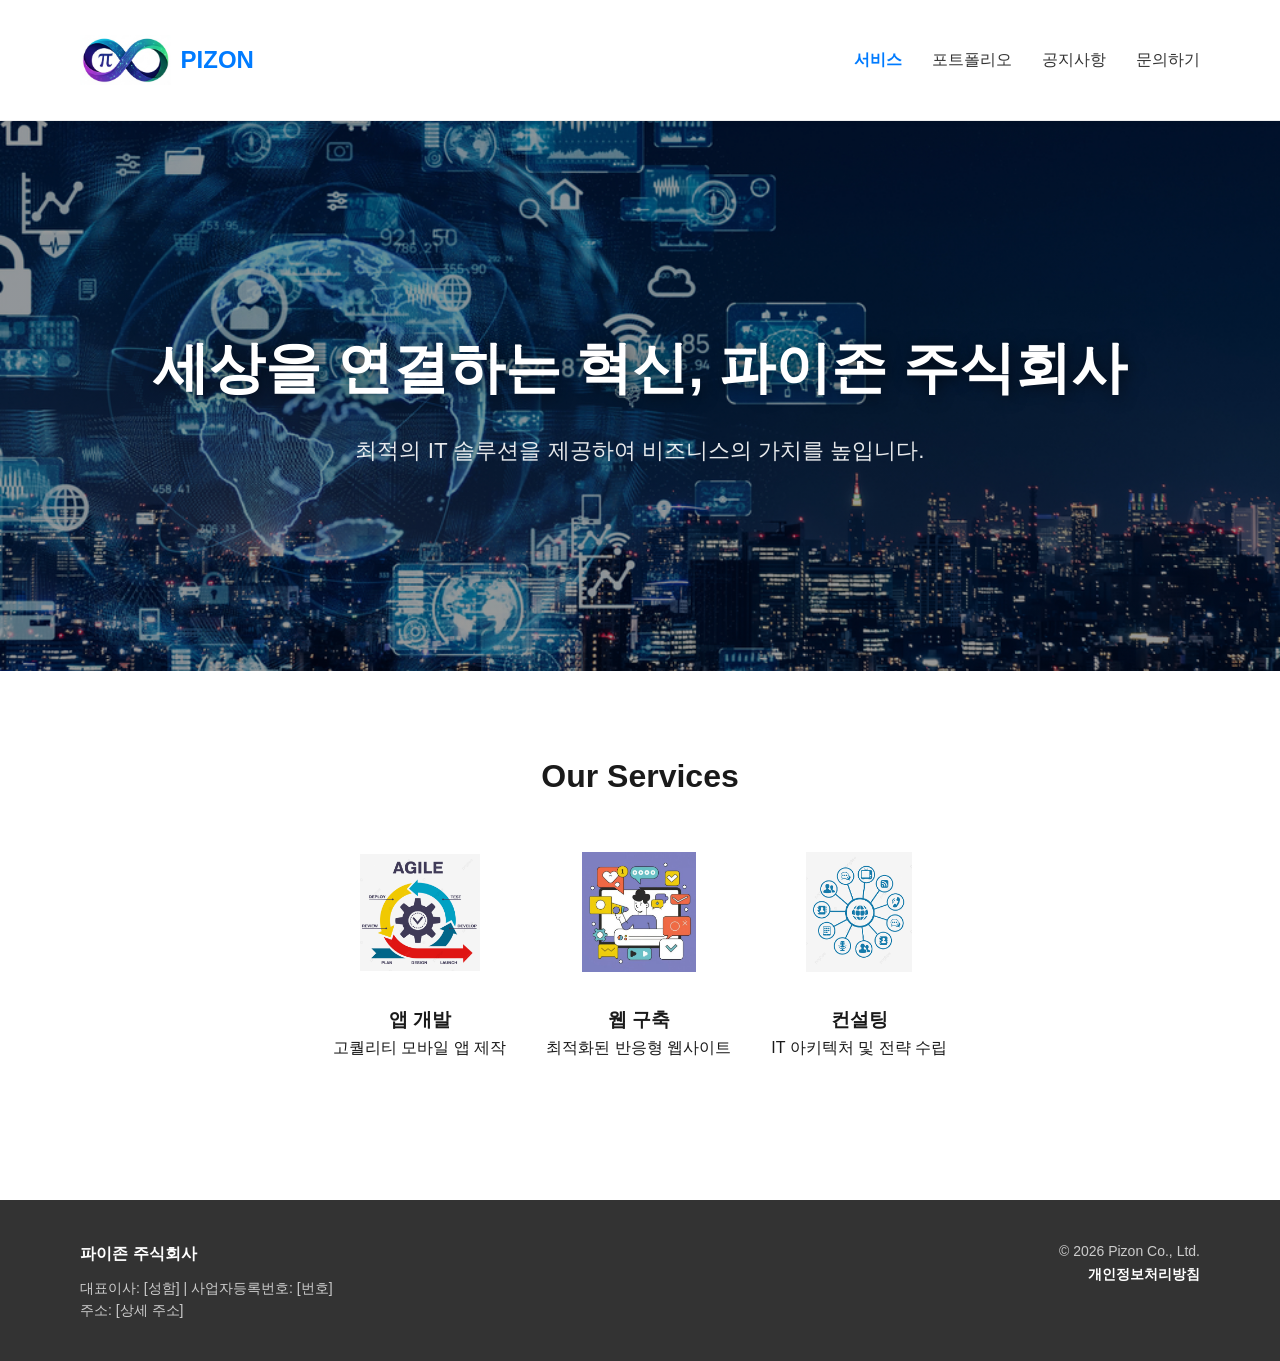
==== index.html @ 81fb1242 "메인페이지 로고 최종 수정" ====
<!DOCTYPE html>
<html lang="ko">
<head>
    <meta charset="UTF-8">
    <meta name="viewport" content="width=device-width, initial-scale=1.0">
    <title>파이존 주식회사</title>
    <link rel="stylesheet" href="style.css">
    <style>
        /* 헤더 복구: 상단 고정 및 레이아웃 */
        header {
            width: 100%;
            background: #fff;
            border-bottom: 1px solid #eee;
            position: sticky;
            top: 0;
            z-index: 1000;
        }
        .nav-container {
            max-width: 1200px;
            margin: 0 auto;
            display: flex;
            justify-content: space-between; /* 왼쪽 로고, 오른쪽 메뉴 배치 */
            align-items: center;
            padding: 20px 40px;
        }
        .logo { font-weight: bold; font-size: 1.5rem; color: #007bff; text-decoration: none; }
        .nav-menu { display: flex; gap: 30px; list-style: none; margin: 0; padding: 0; }
        .nav-menu a { text-decoration: none; color: #333; font-weight: 500; }
        .nav-menu a:hover { color: #007bff; }

        /* 히어로 섹션 및 헤드카피 크기 확대 */
        .hero-section {
            position: relative;
            height: 550px; /* 높이 약간 확대 */
            background-image: linear-gradient(rgba(0, 0, 0, 0.4), rgba(0, 0, 0, 0.4)), url('images/background.png');
            background-size: cover;
            background-position: center;
            display: flex;
            flex-direction: column;
            justify-content: center;
            align-items: center;
            color: white;
            text-align: center;
        }
        .hero-section h1 { 
            font-size: 3.5rem; /* 기존보다 훨씬 크게 확대 */
            margin-bottom: 20px; 
            font-weight: 800;
            text-shadow: 2px 2px 15px rgba(0,0,0,0.6); 
        }
        .hero-section p { font-size: 1.4rem; opacity: 0.9; }

        /* 서비스 아이콘 (이전 요청대로 큰 사이즈 유지) */
        .services-section { padding: 80px 40px; max-width: 1200px; margin: 0 auto; text-align: center; }
        .services-grid { display: flex; justify-content: center; gap: 40px; margin-top: 50px; }
        .service-icon { width: 120px; height: 120px; object-fit: contain; margin-bottom: 25px; }
        
        /* 푸터 복구 */
        footer { background: #333; color: #ccc; padding: 40px 0; margin-top: 60px; }
        .footer-container { max-width: 1200px; margin: 0 auto; display: flex; justify-content: space-between; padding: 0 40px; }
        .footer-left h3 { color: #fff; margin-bottom: 10px; }
        .footer-right { text-align: right; }
        .privacy-link { color: #fff; text-decoration: none; font-weight: bold; }
    </style>
</head>
<body>
    <header>
    <div class="nav-container" style="max-width: 1200px; margin: 0 auto; display: flex; justify-content: space-between; align-items: center; padding: 15px 40px;">
        <a href="index.html" class="logo-link" style="display: flex; align-items: center; text-decoration: none;">
            <img src="images/logo.png" alt="파이존 로고" style="height: 50px; width: auto;"> <span style="font-weight: bold; font-size: 1.5rem; color: #007bff; margin-left: 10px;">PIZON</span>
        </a>
        
        <ul class="nav-menu" style="display: flex; gap: 30px; list-style: none; margin: 0; padding: 0;">
            <li><a href="index.html" style="text-decoration: none; color: #007bff; font-weight: bold;">서비스</a></li>
            <li><a href="portfolio.html" style="text-decoration: none; color: #333;">포트폴리오</a></li>
            <li><a href="notice.html" style="text-decoration: none; color: #333;">공지사항</a></li>
            <li><a href="contact.html" style="text-decoration: none; color: #333;">문의하기</a></li>
        </ul>
    </div>
</header>


    <section class="hero-section">
        <h1>세상을 연결하는 혁신, 파이존 주식회사</h1>
        <p>최적의 IT 솔루션을 제공하여 비즈니스의 가치를 높입니다.</p>
    </section>

    <section class="services-section">
        <h2>Our Services</h2>
        <div class="services-grid">
            <div class="service-card">
                <img src="images/icon_app.png" alt="앱 개발" class="service-icon">
                <h3>앱 개발</h3>
                <p>고퀄리티 모바일 앱 제작</p>
            </div>
            <div class="service-card">
                <img src="images/icon_web.png" alt="웹 구축" class="service-icon">
                <h3>웹 구축</h3>
                <p>최적화된 반응형 웹사이트</p>
            </div>
            <div class="service-card">
                <img src="images/icon_con.png" alt="컨설팅" class="service-icon">
                <h3>컨설팅</h3>
                <p>IT 아키텍처 및 전략 수립</p>
            </div>
        </div>
    </section>

    <footer>
        <div class="footer-container">
            <div class="footer-left">
                <h3>파이존 주식회사</h3>
                <p>대표이사: [성함] | 사업자등록번호: [번호]</p>
                <p>주소: [상세 주소]</p>
            </div>
            <div class="footer-right">
                <p>© 2026 Pizon Co., Ltd.</p>
                <a href="privacy.html" class="privacy-link">개인정보처리방침</a>
            </div>
        </div>
    </footer>
</body>
</html>
---- style.css ----
:root {
    --primary: #007bff;
    --dark: #1a1a1a;
    --light: #f8f9fa;
    --gray: #666;
}

* { margin: 0; padding: 0; box-sizing: border-box; }
body { font-family: 'Noto Sans KR', sans-serif; line-height: 1.6; color: var(--dark); }
.container { max-width: 1100px; margin: 0 auto; padding: 0 20px; }

/* Header & Nav */
header { background: #fff; padding: 20px 0; box-shadow: 0 2px 5px rgba(0,0,0,0.05); position: sticky; top: 0; z-index: 100; }
.header-flex { display: flex; justify-content: space-between; align-items: center; }
.logo { font-size: 24px; font-weight: 700; color: var(--primary); text-decoration: none; }
nav ul { display: flex; list-style: none; gap: 20px; }
nav a { text-decoration: none; color: var(--dark); font-weight: 500; }
nav a:hover { color: var(--primary); }

/* Common Sections */
section { padding: 80px 0; }
h2 { font-size: 32px; text-align: center; margin-bottom: 40px; }
.btn { display: inline-block; padding: 12px 30px; border-radius: 5px; text-decoration: none; cursor: pointer; }
.btn-primary { background: var(--primary); color: #fff; }

/* Footer */
footer { background: #333; color: #fff; padding: 40px 0; font-size: 14px; }
.footer-grid { display: grid; grid-template-columns: 1fr 1fr; gap: 20px; }
.footer-right { text-align: right; }
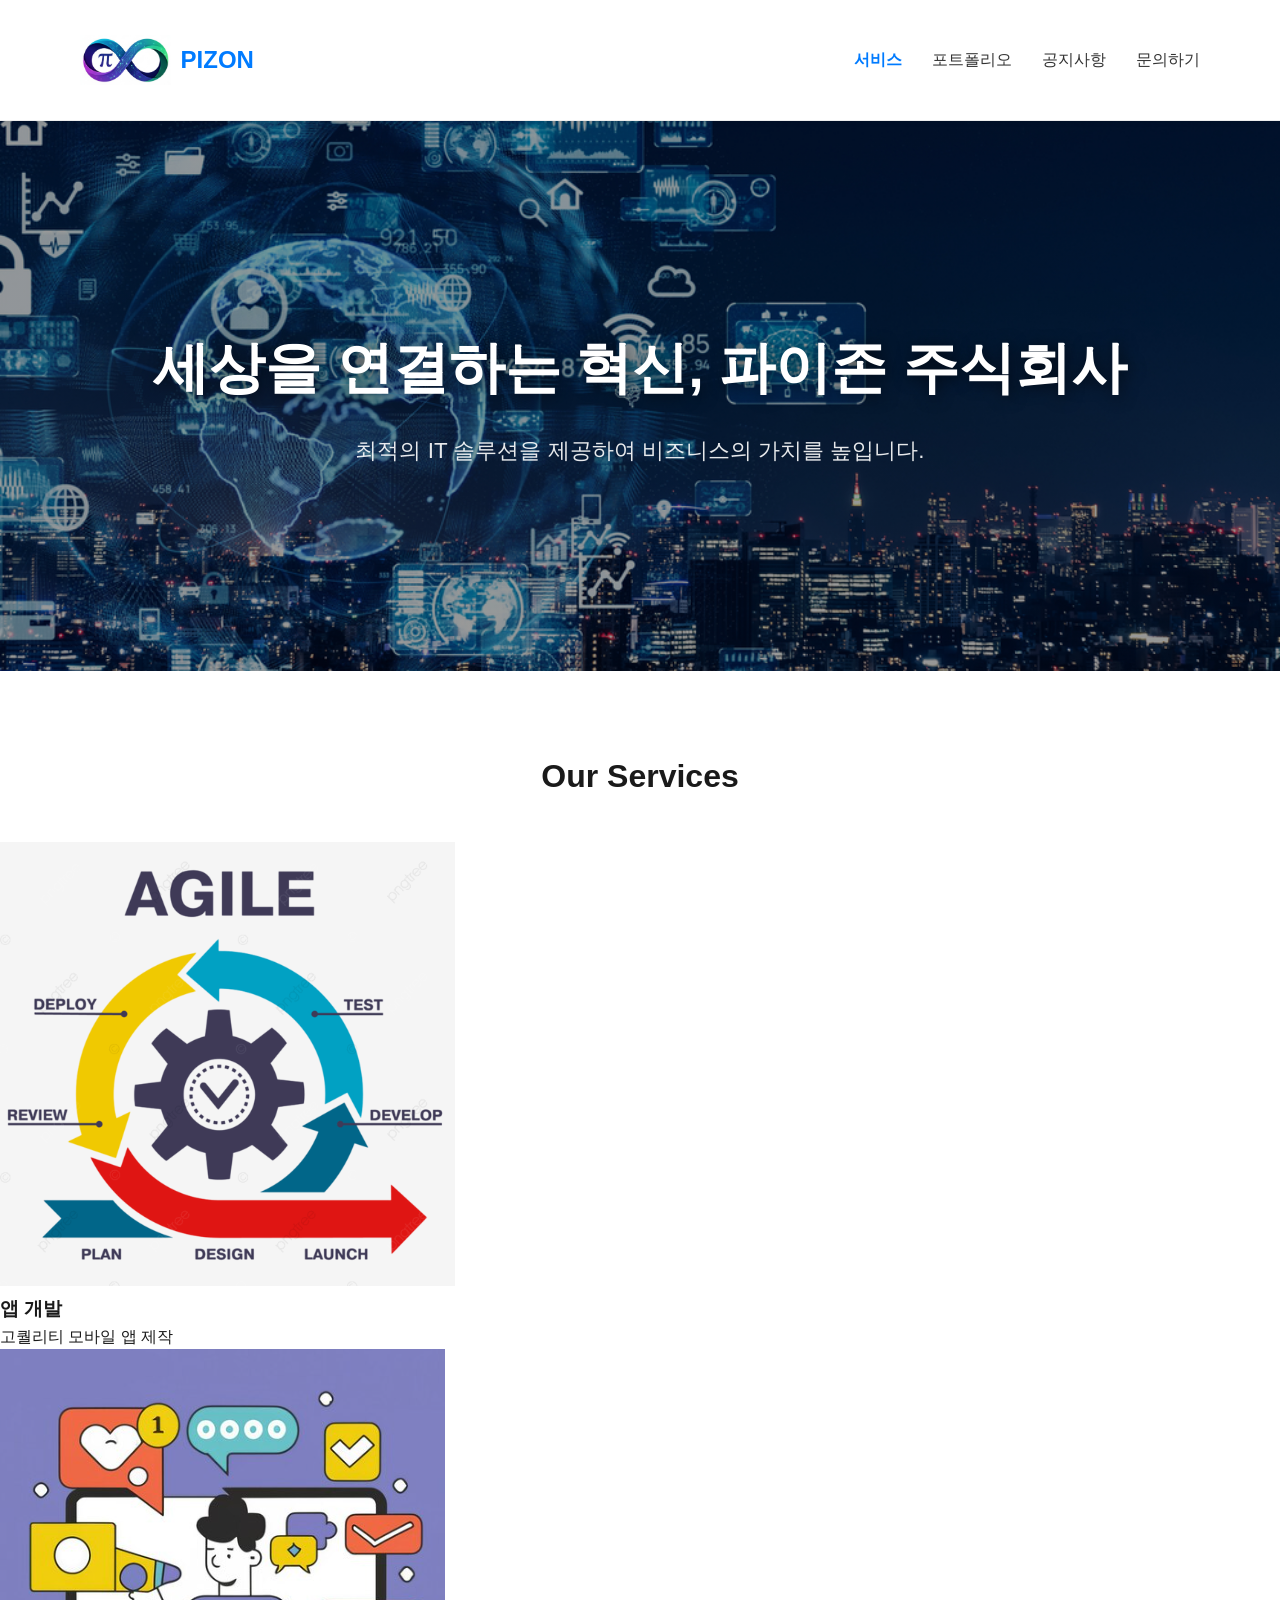
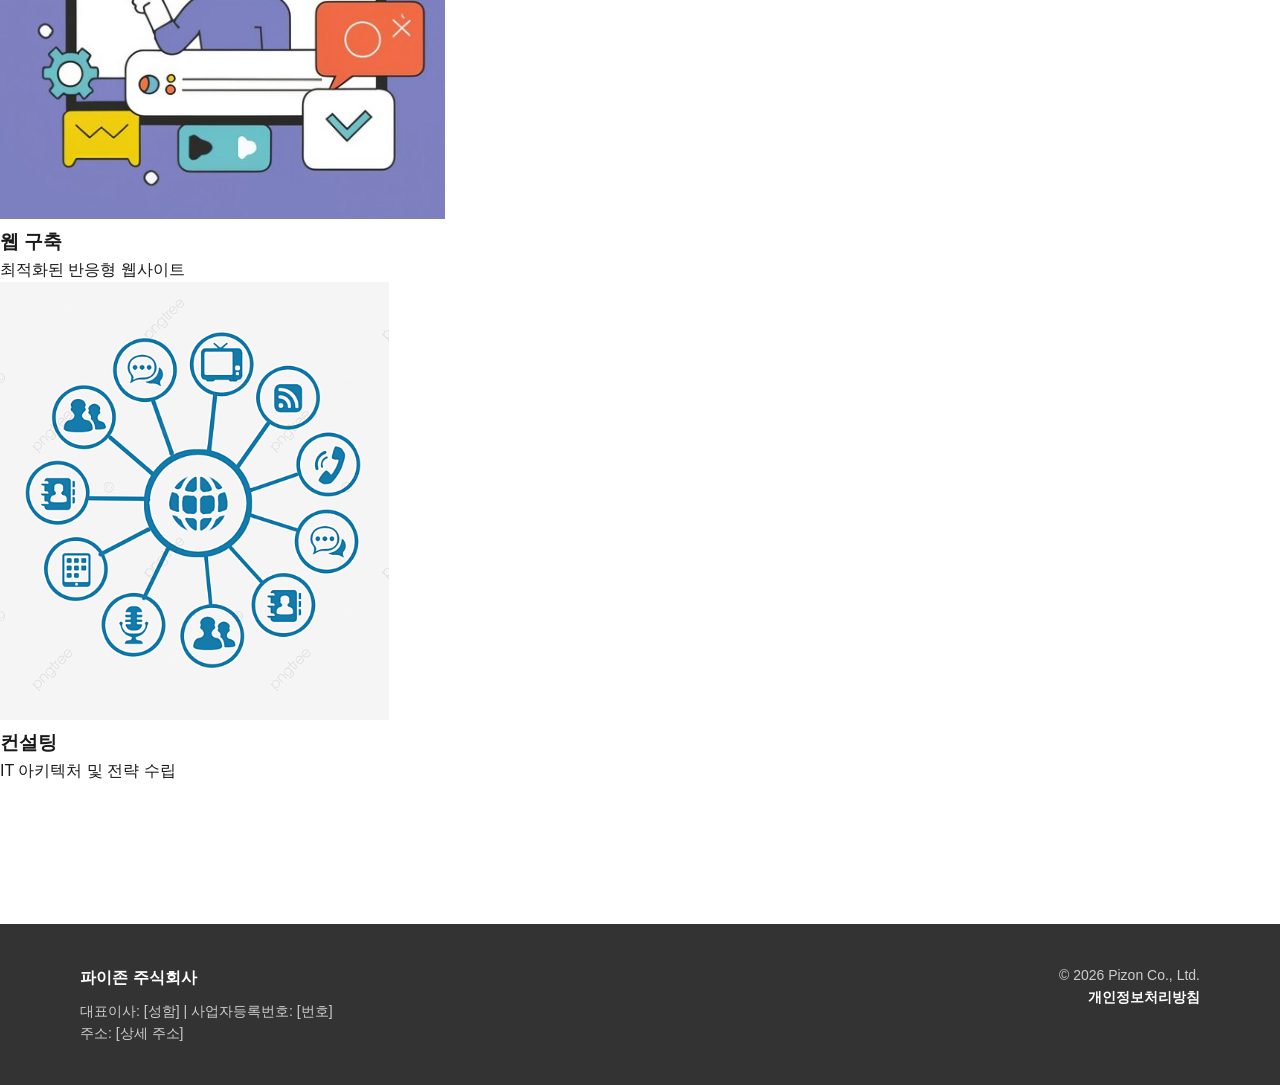
==== commit 47b76780: "메인 아이콘 복구 완료" ====
--- a/index.html
+++ b/index.html
@@ -50,10 +50,25 @@
         }
         .hero-section p { font-size: 1.4rem; opacity: 0.9; }
 
-        /* 서비스 아이콘 (이전 요청대로 큰 사이즈 유지) */
-        .services-section { padding: 80px 40px; max-width: 1200px; margin: 0 auto; text-align: center; }
-        .services-grid { display: flex; justify-content: center; gap: 40px; margin-top: 50px; }
-        .service-icon { width: 120px; height: 120px; object-fit: contain; margin-bottom: 25px; }
+                /* 서비스 아이콘 이미지 크기 30% 확대 */
+        .service-icon img {
+            width: 90px !important; /* 기존보다 약 30% 확대 (원하는 크기로 조정 가능) */
+            height: auto;
+            margin-bottom: 25px; /* 이미지와 아래 글자 사이의 여백 확보 */
+            transition: transform 0.3s ease; /* 마우스를 올렸을 때 효과 추가 */
+        }
+
+        /* 아이콘에 마우스를 올렸을 때 살짝 커지는 효과 (시각적 재미 추가) */
+        .service-item:hover .service-icon img {
+            transform: scale(1.1);
+        }
+
+        /* 아이콘을 감싸는 전체 항목의 너비와 여백 조정 */
+        .service-item {
+            text-align: center;
+            width: 250px; /* 전체적인 너비를 넓혀 아이콘과 글자의 균형을 맞춤 */
+            margin: 0 15px;
+        }
         
         /* 푸터 복구 */
         footer { background: #333; color: #ccc; padding: 40px 0; margin-top: 60px; }
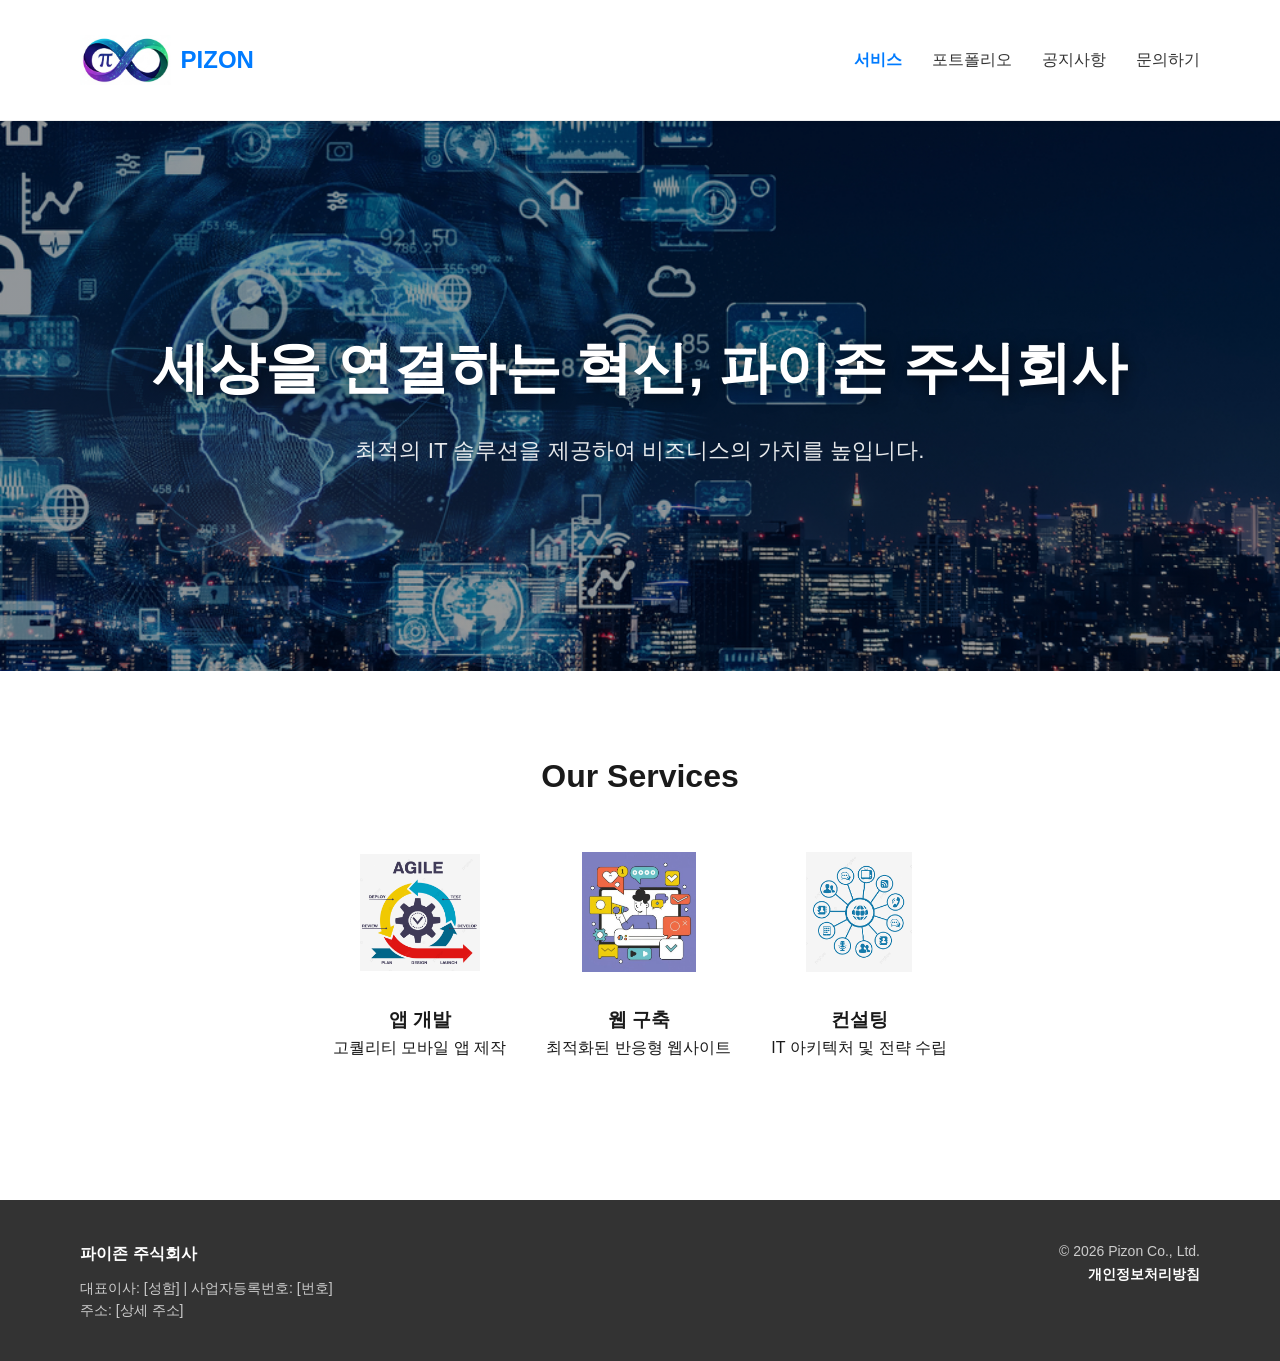
==== commit 6ac3b850: "메인 아이콘 최종 수정 완료" ====
--- a/index.html
+++ b/index.html
@@ -50,25 +50,10 @@
         }
         .hero-section p { font-size: 1.4rem; opacity: 0.9; }
 
-                /* 서비스 아이콘 이미지 크기 30% 확대 */
-        .service-icon img {
-            width: 90px !important; /* 기존보다 약 30% 확대 (원하는 크기로 조정 가능) */
-            height: auto;
-            margin-bottom: 25px; /* 이미지와 아래 글자 사이의 여백 확보 */
-            transition: transform 0.3s ease; /* 마우스를 올렸을 때 효과 추가 */
-        }
-
-        /* 아이콘에 마우스를 올렸을 때 살짝 커지는 효과 (시각적 재미 추가) */
-        .service-item:hover .service-icon img {
-            transform: scale(1.1);
-        }
-
-        /* 아이콘을 감싸는 전체 항목의 너비와 여백 조정 */
-        .service-item {
-            text-align: center;
-            width: 250px; /* 전체적인 너비를 넓혀 아이콘과 글자의 균형을 맞춤 */
-            margin: 0 15px;
-        }
+                /* 서비스 아이콘 (이전 요청대로 큰 사이즈 유지) */
+        .services-section { padding: 80px 40px; max-width: 1200px; margin: 0 auto; text-align: center; }
+        .services-grid { display: flex; justify-content: center; gap: 40px; margin-top: 50px; }
+        .service-icon { width: 120px; height: 120px; object-fit: contain; margin-bottom: 25px; }
         
         /* 푸터 복구 */
         footer { background: #333; color: #ccc; padding: 40px 0; margin-top: 60px; }
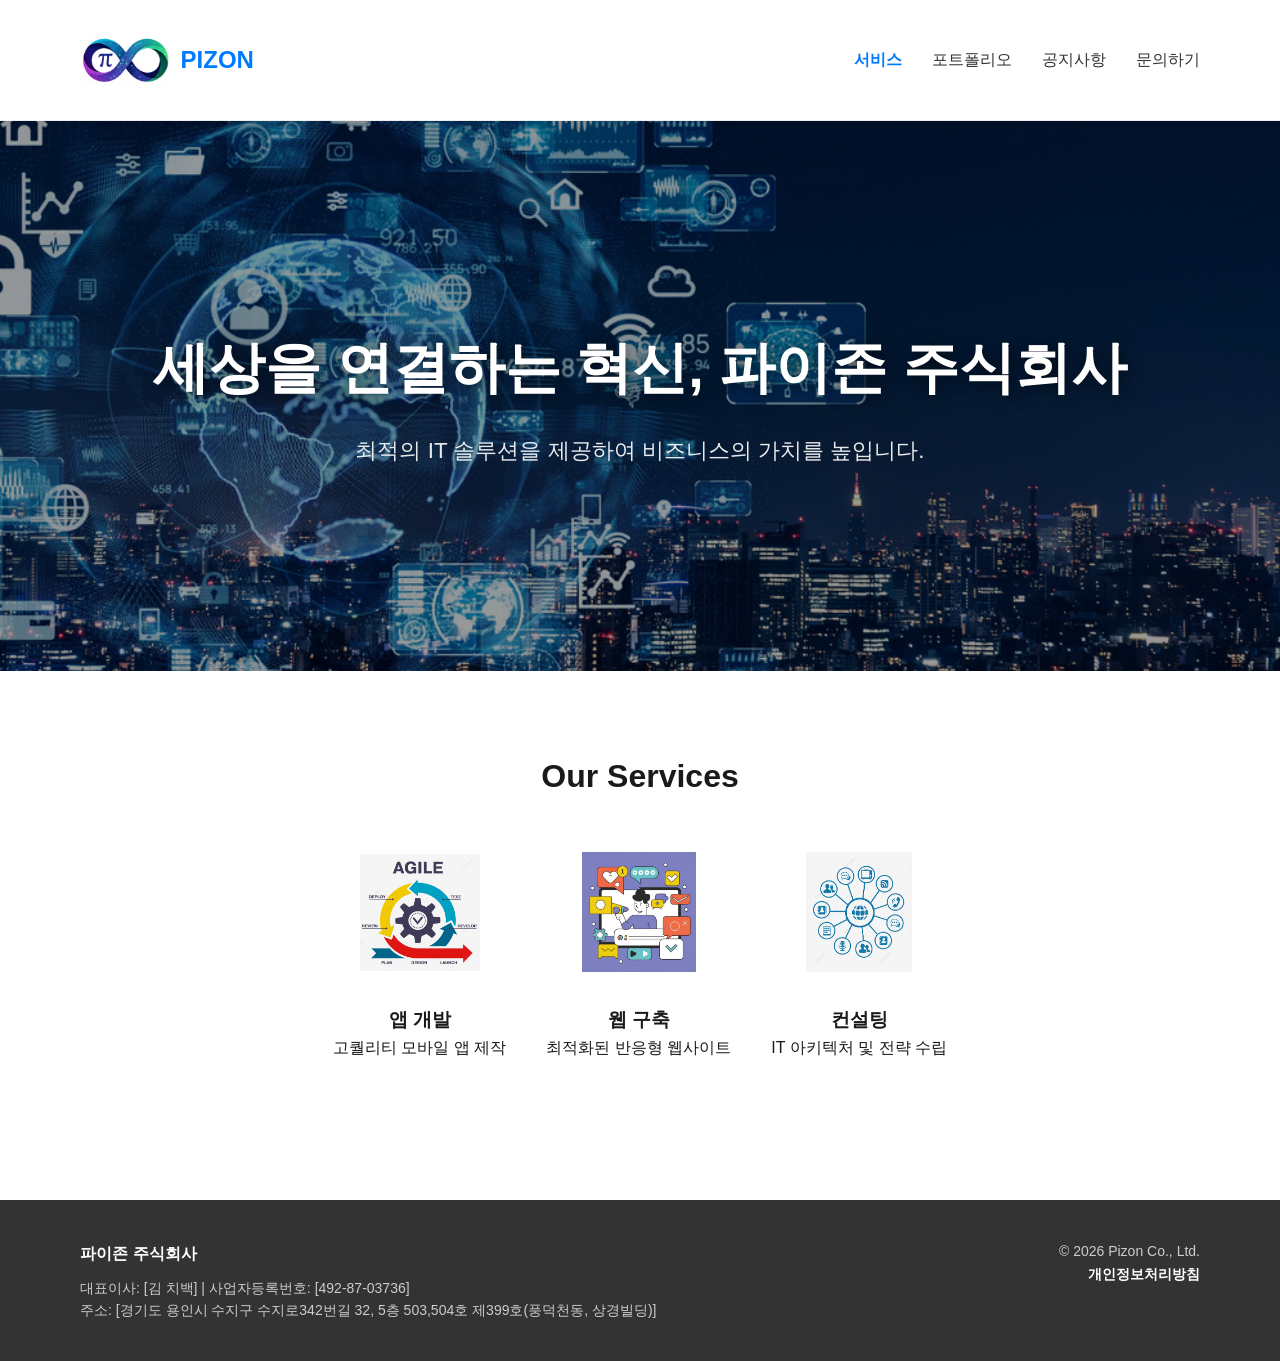
==== commit 0efcb2f1: "fix index" ====
--- a/index.html
+++ b/index.html
@@ -110,8 +110,8 @@
         <div class="footer-container">
             <div class="footer-left">
                 <h3>파이존 주식회사</h3>
-                <p>대표이사: [성함] | 사업자등록번호: [번호]</p>
-                <p>주소: [상세 주소]</p>
+                <p>대표이사: [김 치백] | 사업자등록번호: [492-87-03736]</p>
+                <p>주소: [경기도 용인시 수지구 수지로342번길 32, 5층 503,504호 제399호(풍덕천동, 상경빌딩)]</p>
             </div>
             <div class="footer-right">
                 <p>© 2026 Pizon Co., Ltd.</p>
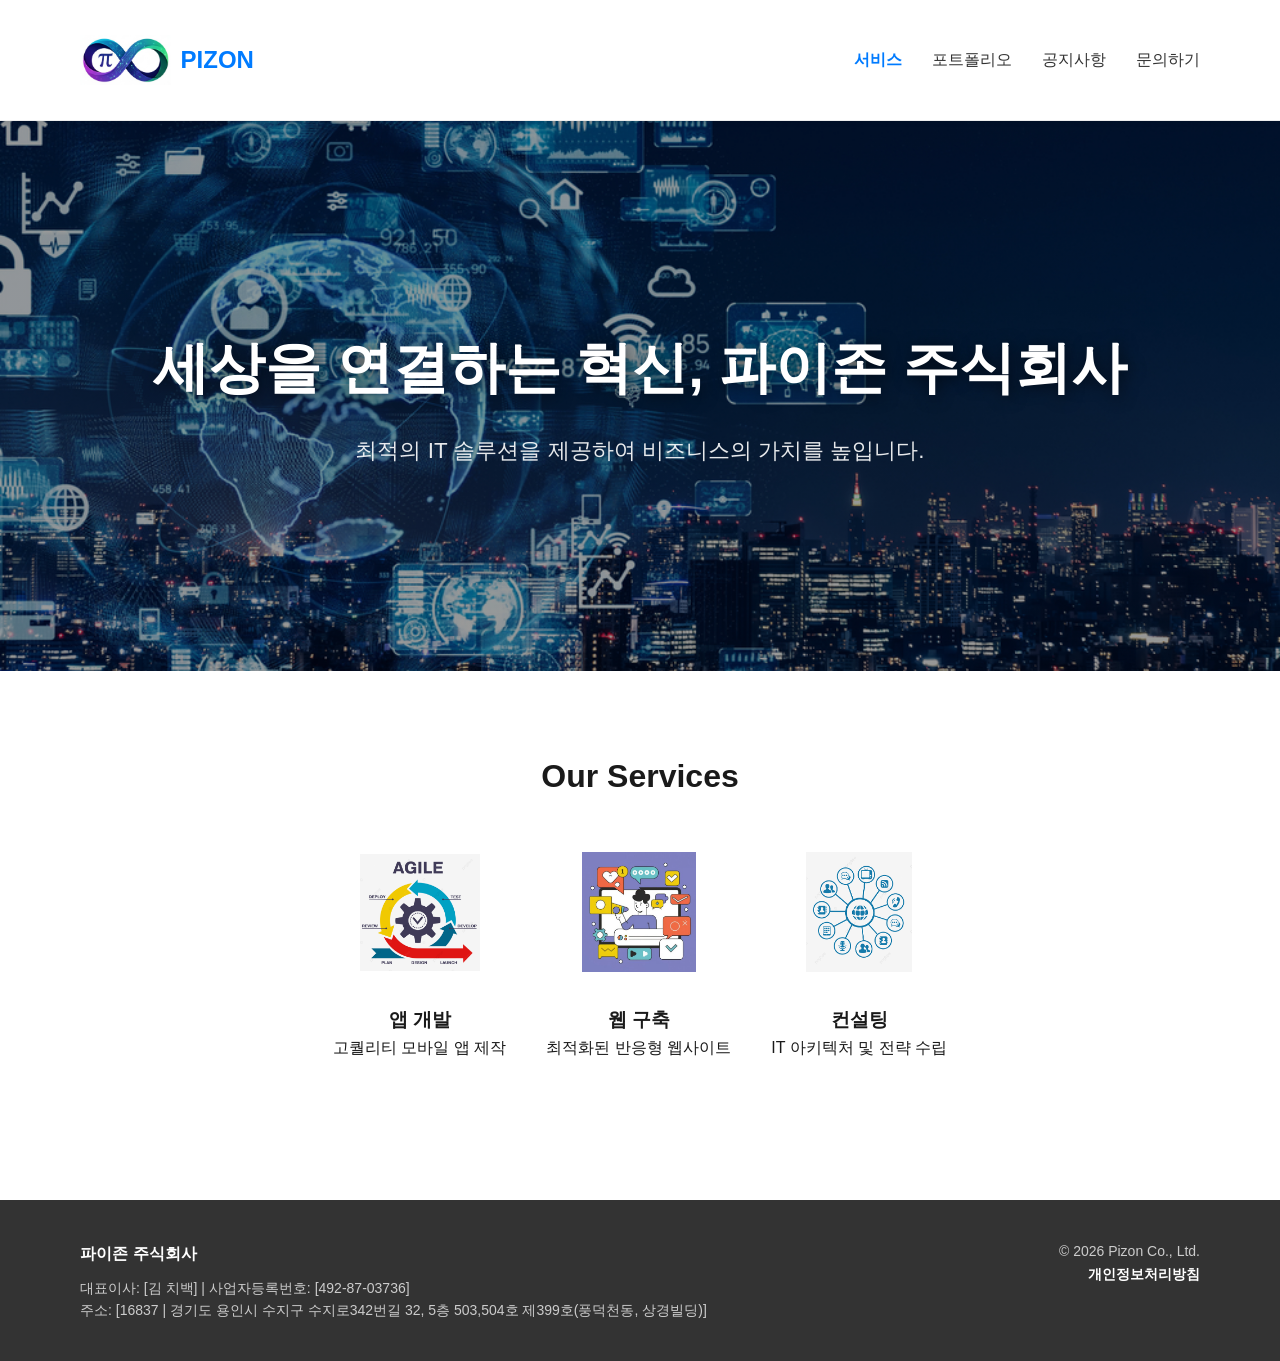
==== commit 6df6a878: "fix privacy" ====
--- a/index.html
+++ b/index.html
@@ -111,7 +111,7 @@
             <div class="footer-left">
                 <h3>파이존 주식회사</h3>
                 <p>대표이사: [김 치백] | 사업자등록번호: [492-87-03736]</p>
-                <p>주소: [경기도 용인시 수지구 수지로342번길 32, 5층 503,504호 제399호(풍덕천동, 상경빌딩)]</p>
+                <p>주소: [16837 | 경기도 용인시 수지구 수지로342번길 32, 5층 503,504호 제399호(풍덕천동, 상경빌딩)]</p>
             </div>
             <div class="footer-right">
                 <p>© 2026 Pizon Co., Ltd.</p>
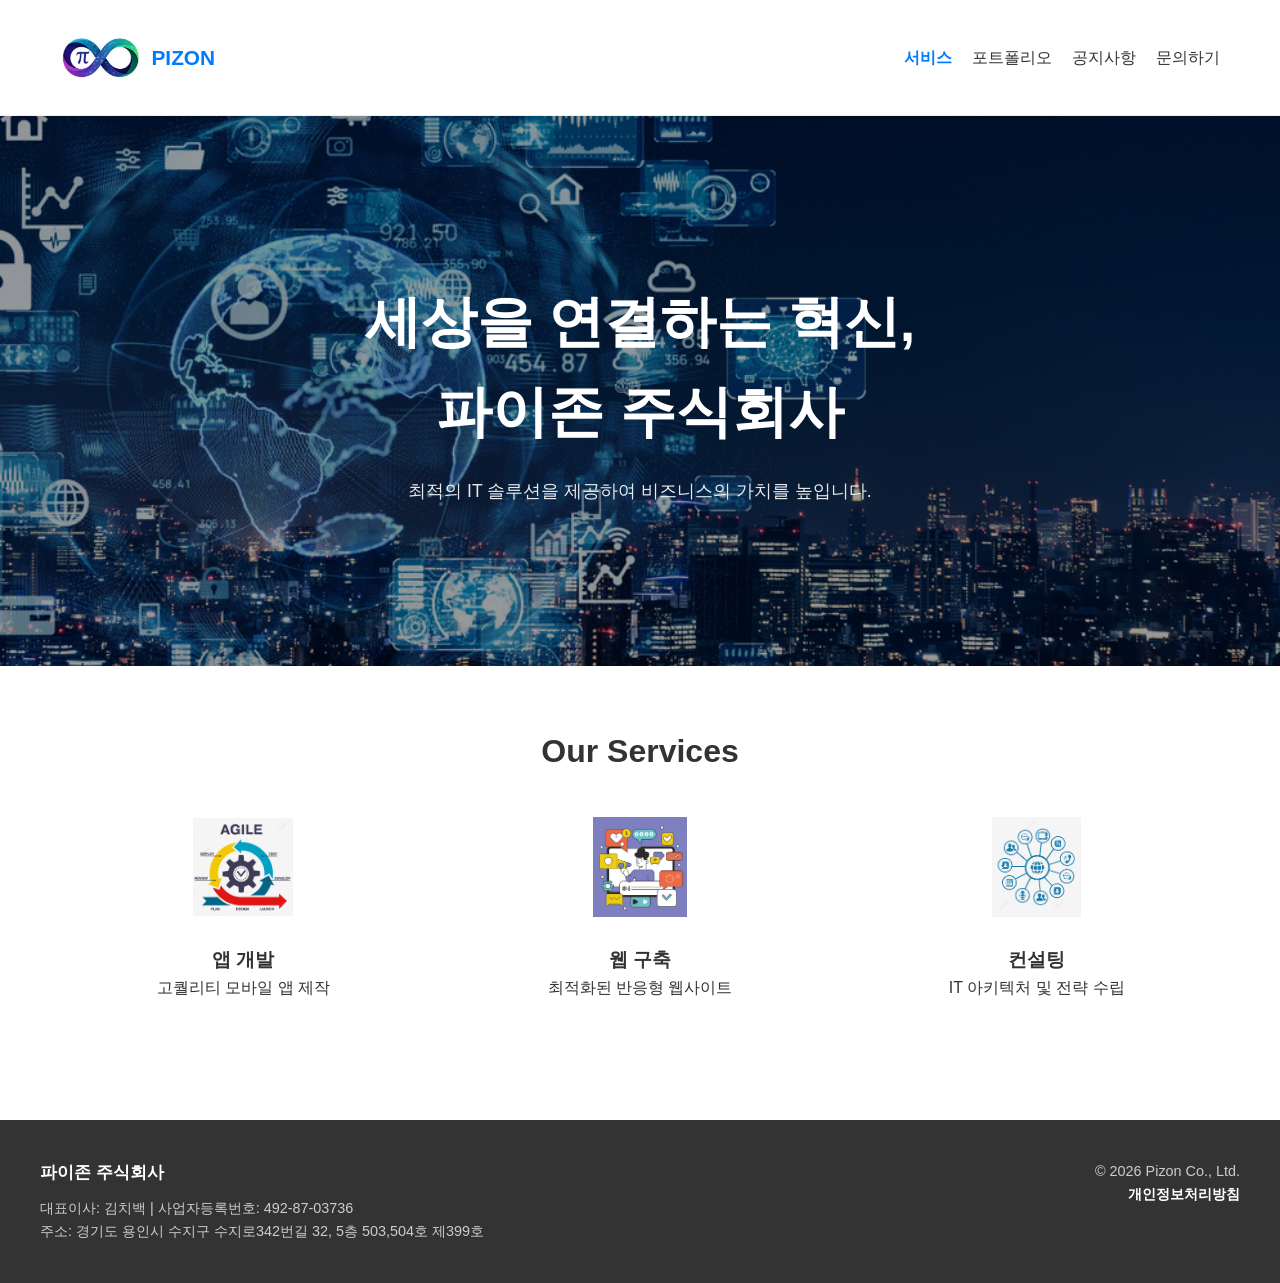
==== commit 03fcbdab: "fix index final" ====
--- a/index.html
+++ b/index.html
@@ -2,14 +2,25 @@
 <html lang="ko">
 <head>
     <meta charset="UTF-8">
-    <meta name="viewport" content="width=device-width, initial-scale=1.0">
+    <meta name="viewport" content="width=device-width, initial-scale=1.0, maximum-scale=1.0, user-scalable=no">
+    <meta name="color-scheme" content="light only">
     <title>파이존 주식회사</title>
     <link rel="stylesheet" href="style.css">
     <style>
-        /* 헤더 복구: 상단 고정 및 레이아웃 */
+        /* [중요] 배경색 및 기본 폰트 설정 */
+        html, body {
+            margin: 0;
+            padding: 0;
+            background-color: #ffffff !important; /* 배경색 흰색 고정 */
+            color: #333;
+            font-family: 'Noto Sans KR', sans-serif;
+            -webkit-text-size-adjust: none; /* 텍스트 크기 자동조절 방지 */
+        }
+
+        /* 헤더 스타일 */
         header {
             width: 100%;
-            background: #fff;
+            background: #ffffff !important;
             border-bottom: 1px solid #eee;
             position: sticky;
             top: 0;
@@ -19,19 +30,18 @@
             max-width: 1200px;
             margin: 0 auto;
             display: flex;
-            justify-content: space-between; /* 왼쪽 로고, 오른쪽 메뉴 배치 */
+            justify-content: space-between;
             align-items: center;
-            padding: 20px 40px;
+            padding: 15px 20px; /* 패딩 조정 */
         }
-        .logo { font-weight: bold; font-size: 1.5rem; color: #007bff; text-decoration: none; }
-        .nav-menu { display: flex; gap: 30px; list-style: none; margin: 0; padding: 0; }
+        .logo-link { display: flex; align-items: center; text-decoration: none; }
+        .nav-menu { display: flex; gap: 20px; list-style: none; margin: 0; padding: 0; }
         .nav-menu a { text-decoration: none; color: #333; font-weight: 500; }
-        .nav-menu a:hover { color: #007bff; }
 
-        /* 히어로 섹션 및 헤드카피 크기 확대 */
+        /* 히어로 섹션 */
         .hero-section {
             position: relative;
-            height: 550px; /* 높이 약간 확대 */
+            height: 450px; /* 모바일 고려 높이 조절 */
             background-image: linear-gradient(rgba(0, 0, 0, 0.4), rgba(0, 0, 0, 0.4)), url('images/background.png');
             background-size: cover;
             background-position: center;
@@ -41,47 +51,69 @@
             align-items: center;
             color: white;
             text-align: center;
+            padding: 0 20px;
         }
         .hero-section h1 { 
-            font-size: 3.5rem; /* 기존보다 훨씬 크게 확대 */
+            font-size: 2.5rem; /* 모바일 적정 사이즈 */
             margin-bottom: 20px; 
             font-weight: 800;
-            text-shadow: 2px 2px 15px rgba(0,0,0,0.6); 
+            word-break: keep-all; /* 한글 줄바꿈 최적화 */
         }
-        .hero-section p { font-size: 1.4rem; opacity: 0.9; }
+        .hero-section p { font-size: 1.1rem; opacity: 0.9; word-break: keep-all; }
 
-                /* 서비스 아이콘 (이전 요청대로 큰 사이즈 유지) */
-        .services-section { padding: 80px 40px; max-width: 1200px; margin: 0 auto; text-align: center; }
-        .services-grid { display: flex; justify-content: center; gap: 40px; margin-top: 50px; }
-        .service-icon { width: 120px; height: 120px; object-fit: contain; margin-bottom: 25px; }
-        
-        /* 푸터 복구 */
-        footer { background: #333; color: #ccc; padding: 40px 0; margin-top: 60px; }
-        .footer-container { max-width: 1200px; margin: 0 auto; display: flex; justify-content: space-between; padding: 0 40px; }
+        /* 서비스 섹션 */
+        .services-section { padding: 60px 20px; max-width: 1200px; margin: 0 auto; text-align: center; }
+        .services-grid { 
+            display: grid; 
+            grid-template-columns: repeat(auto-fit, minmax(250px, 1fr)); 
+            gap: 30px; 
+            margin-top: 40px; 
+        }
+        .service-icon { width: 100px; height: 100px; object-fit: contain; margin-bottom: 20px; }
+
+        /* 푸터 */
+        footer { background: #333; color: #ccc; padding: 40px 20px; margin-top: 60px; font-size: 0.9rem; }
+        .footer-container { 
+            max-width: 1200px; 
+            margin: 0 auto; 
+            display: flex; 
+            flex-direction: column; /* 모바일에서 세로 배치 */
+            gap: 20px;
+        }
         .footer-left h3 { color: #fff; margin-bottom: 10px; }
-        .footer-right { text-align: right; }
         .privacy-link { color: #fff; text-decoration: none; font-weight: bold; }
+
+        /* 모바일 대응 미디어 쿼리 */
+        @media (min-width: 768px) {
+            .hero-section { height: 550px; }
+            .hero-section h1 { font-size: 3.5rem; }
+            .footer-container { flex-direction: row; justify-content: space-between; }
+            .footer-right { text-align: right; }
+        }
+        @media (max-width: 600px) {
+            .nav-menu { display: none; } /* 모바일에서 메뉴 복잡하면 숨김 */
+        }
     </style>
 </head>
 <body>
     <header>
-    <div class="nav-container" style="max-width: 1200px; margin: 0 auto; display: flex; justify-content: space-between; align-items: center; padding: 15px 40px;">
-        <a href="index.html" class="logo-link" style="display: flex; align-items: center; text-decoration: none;">
-            <img src="images/logo.png" alt="파이존 로고" style="height: 50px; width: auto;"> <span style="font-weight: bold; font-size: 1.5rem; color: #007bff; margin-left: 10px;">PIZON</span>
-        </a>
-        
-        <ul class="nav-menu" style="display: flex; gap: 30px; list-style: none; margin: 0; padding: 0;">
-            <li><a href="index.html" style="text-decoration: none; color: #007bff; font-weight: bold;">서비스</a></li>
-            <li><a href="portfolio.html" style="text-decoration: none; color: #333;">포트폴리오</a></li>
-            <li><a href="notice.html" style="text-decoration: none; color: #333;">공지사항</a></li>
-            <li><a href="contact.html" style="text-decoration: none; color: #333;">문의하기</a></li>
-        </ul>
-    </div>
-</header>
-
+        <div class="nav-container">
+            <a href="index.html" class="logo-link">
+                <img src="images/logo.png" alt="파이존 로고" style="height: 45px; width: auto;"> 
+                <span style="font-weight: bold; font-size: 1.3rem; color: #007bff; margin-left: 10px;">PIZON</span>
+            </a>
+            
+            <ul class="nav-menu">
+                <li><a href="index.html" style="color: #007bff; font-weight: bold;">서비스</a></li>
+                <li><a href="portfolio.html">포트폴리오</a></li>
+                <li><a href="notice.html">공지사항</a></li>
+                <li><a href="contact.html">문의하기</a></li>
+            </ul>
+        </div>
+    </header>
 
     <section class="hero-section">
-        <h1>세상을 연결하는 혁신, 파이존 주식회사</h1>
+        <h1>세상을 연결하는 혁신,<br>파이존 주식회사</h1>
         <p>최적의 IT 솔루션을 제공하여 비즈니스의 가치를 높입니다.</p>
     </section>
 
@@ -110,8 +142,8 @@
         <div class="footer-container">
             <div class="footer-left">
                 <h3>파이존 주식회사</h3>
-                <p>대표이사: [김 치백] | 사업자등록번호: [492-87-03736]</p>
-                <p>주소: [16837 | 경기도 용인시 수지구 수지로342번길 32, 5층 503,504호 제399호(풍덕천동, 상경빌딩)]</p>
+                <p>대표이사: 김치백 | 사업자등록번호: 492-87-03736</p>
+                <p>주소: 경기도 용인시 수지구 수지로342번길 32, 5층 503,504호 제399호</p>
             </div>
             <div class="footer-right">
                 <p>© 2026 Pizon Co., Ltd.</p>
@@ -120,4 +152,4 @@
         </div>
     </footer>
 </body>
-</html>
+</html>
--- a/style.css
+++ b/style.css
@@ -6,7 +6,8 @@
 }
 
 * { margin: 0; padding: 0; box-sizing: border-box; }
-body { font-family: 'Noto Sans KR', sans-serif; line-height: 1.6; color: var(--dark); }
+body { font-family: 'Noto Sans KR', sans-serif; line-height: 1.6; color: var(--dark);
+background-color: #ffffff; }
 .container { max-width: 1100px; margin: 0 auto; padding: 0 20px; }
 
 /* Header & Nav */
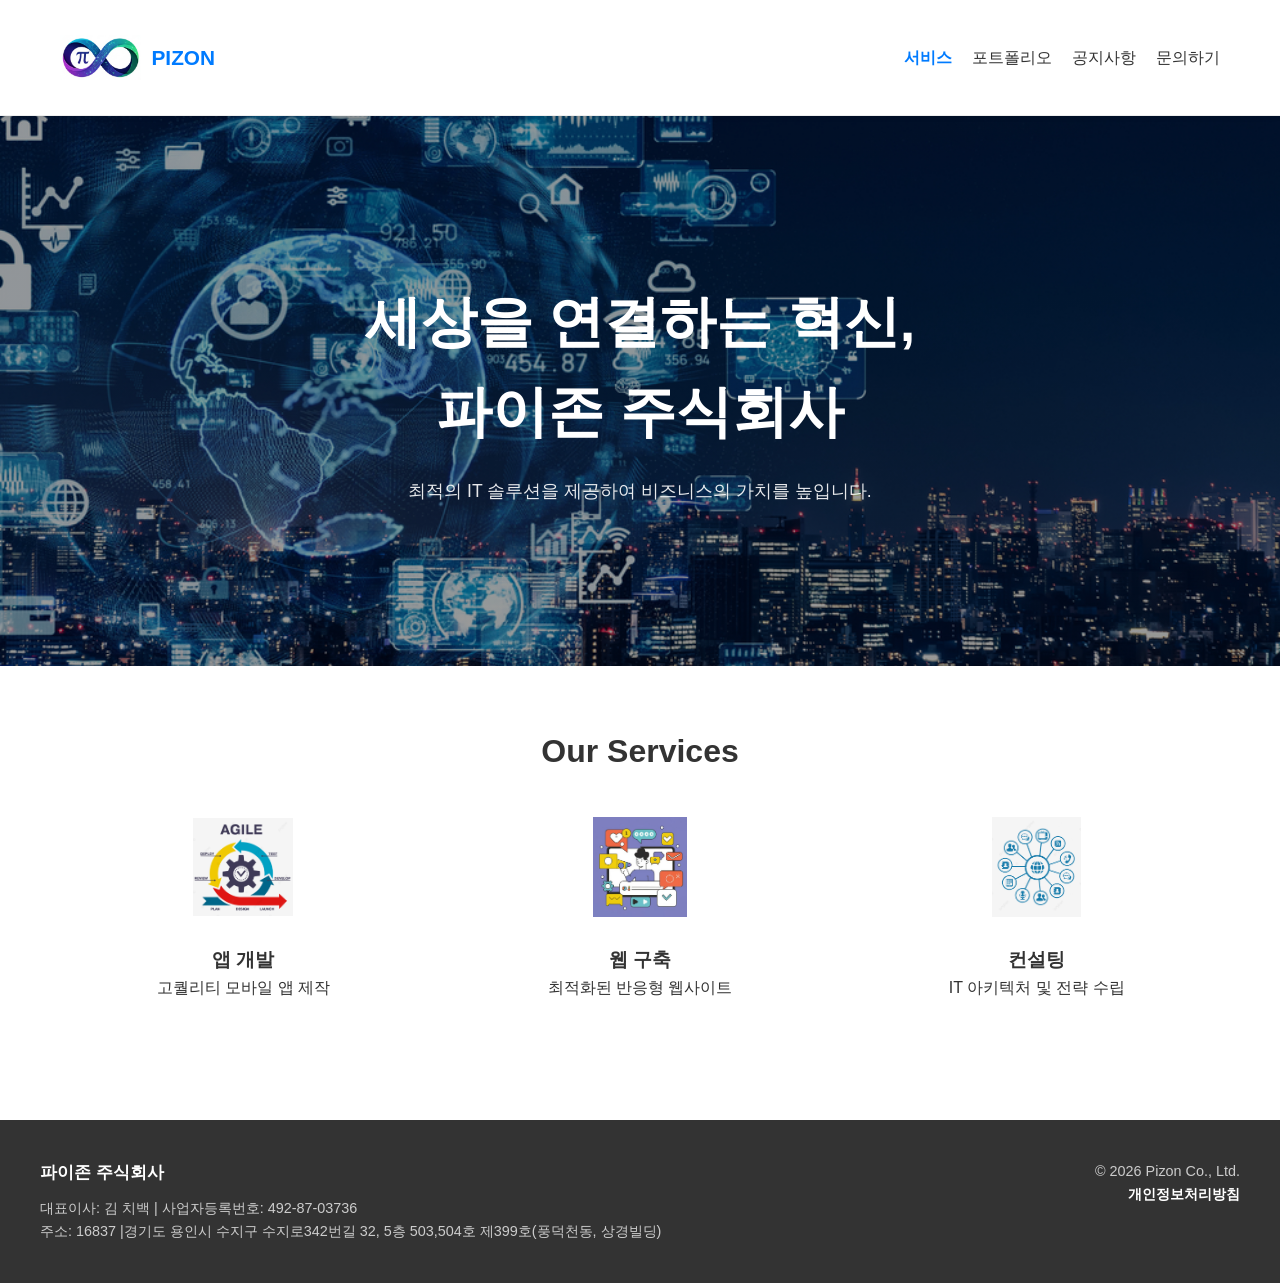
==== commit a0233cf4: "final index" ====
--- a/index.html
+++ b/index.html
@@ -142,8 +142,8 @@
         <div class="footer-container">
             <div class="footer-left">
                 <h3>파이존 주식회사</h3>
-                <p>대표이사: 김치백 | 사업자등록번호: 492-87-03736</p>
-                <p>주소: 경기도 용인시 수지구 수지로342번길 32, 5층 503,504호 제399호</p>
+                <p>대표이사: 김 치백 | 사업자등록번호: 492-87-03736</p>
+                <p>주소: 16837 |경기도 용인시 수지구 수지로342번길 32, 5층 503,504호 제399호(풍덕천동, 상경빌딩)</p>
             </div>
             <div class="footer-right">
                 <p>© 2026 Pizon Co., Ltd.</p>
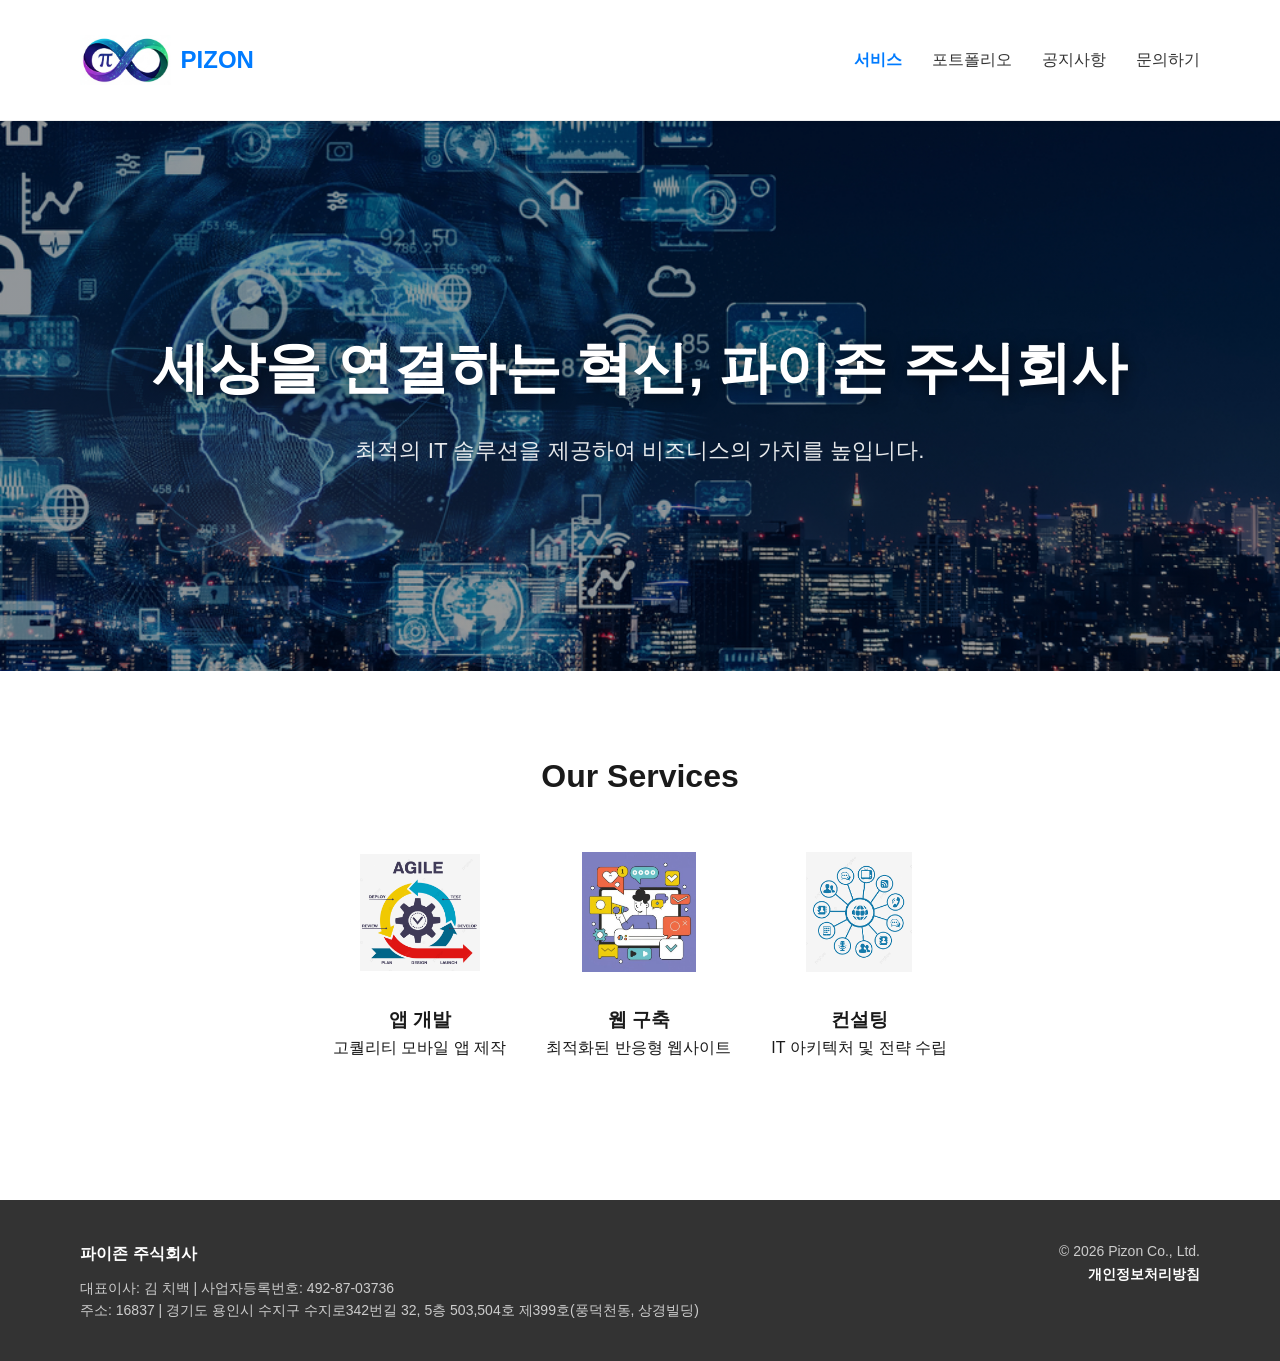
==== commit 03d78309: "fix index" ====
--- a/index.html
+++ b/index.html
@@ -2,25 +2,14 @@
 <html lang="ko">
 <head>
     <meta charset="UTF-8">
-    <meta name="viewport" content="width=device-width, initial-scale=1.0, maximum-scale=1.0, user-scalable=no">
-    <meta name="color-scheme" content="light only">
+    <meta name="viewport" content="width=device-width, initial-scale=1.0">
     <title>파이존 주식회사</title>
     <link rel="stylesheet" href="style.css">
     <style>
-        /* [중요] 배경색 및 기본 폰트 설정 */
-        html, body {
-            margin: 0;
-            padding: 0;
-            background-color: #ffffff !important; /* 배경색 흰색 고정 */
-            color: #333;
-            font-family: 'Noto Sans KR', sans-serif;
-            -webkit-text-size-adjust: none; /* 텍스트 크기 자동조절 방지 */
-        }
-
-        /* 헤더 스타일 */
+        /* 헤더 복구: 상단 고정 및 레이아웃 */
         header {
             width: 100%;
-            background: #ffffff !important;
+            background: #fff;
             border-bottom: 1px solid #eee;
             position: sticky;
             top: 0;
@@ -30,18 +19,19 @@
             max-width: 1200px;
             margin: 0 auto;
             display: flex;
-            justify-content: space-between;
+            justify-content: space-between; /* 왼쪽 로고, 오른쪽 메뉴 배치 */
             align-items: center;
-            padding: 15px 20px; /* 패딩 조정 */
+            padding: 20px 40px;
         }
-        .logo-link { display: flex; align-items: center; text-decoration: none; }
-        .nav-menu { display: flex; gap: 20px; list-style: none; margin: 0; padding: 0; }
+        .logo { font-weight: bold; font-size: 1.5rem; color: #007bff; text-decoration: none; }
+        .nav-menu { display: flex; gap: 30px; list-style: none; margin: 0; padding: 0; }
         .nav-menu a { text-decoration: none; color: #333; font-weight: 500; }
+        .nav-menu a:hover { color: #007bff; }
 
-        /* 히어로 섹션 */
+        /* 히어로 섹션 및 헤드카피 크기 확대 */
         .hero-section {
             position: relative;
-            height: 450px; /* 모바일 고려 높이 조절 */
+            height: 550px; /* 높이 약간 확대 */
             background-image: linear-gradient(rgba(0, 0, 0, 0.4), rgba(0, 0, 0, 0.4)), url('images/background.png');
             background-size: cover;
             background-position: center;
@@ -51,69 +41,47 @@
             align-items: center;
             color: white;
             text-align: center;
-            padding: 0 20px;
         }
         .hero-section h1 { 
-            font-size: 2.5rem; /* 모바일 적정 사이즈 */
+            font-size: 3.5rem; /* 기존보다 훨씬 크게 확대 */
             margin-bottom: 20px; 
             font-weight: 800;
-            word-break: keep-all; /* 한글 줄바꿈 최적화 */
+            text-shadow: 2px 2px 15px rgba(0,0,0,0.6); 
         }
-        .hero-section p { font-size: 1.1rem; opacity: 0.9; word-break: keep-all; }
+        .hero-section p { font-size: 1.4rem; opacity: 0.9; }
 
-        /* 서비스 섹션 */
-        .services-section { padding: 60px 20px; max-width: 1200px; margin: 0 auto; text-align: center; }
-        .services-grid { 
-            display: grid; 
-            grid-template-columns: repeat(auto-fit, minmax(250px, 1fr)); 
-            gap: 30px; 
-            margin-top: 40px; 
-        }
-        .service-icon { width: 100px; height: 100px; object-fit: contain; margin-bottom: 20px; }
-
-        /* 푸터 */
-        footer { background: #333; color: #ccc; padding: 40px 20px; margin-top: 60px; font-size: 0.9rem; }
-        .footer-container { 
-            max-width: 1200px; 
-            margin: 0 auto; 
-            display: flex; 
-            flex-direction: column; /* 모바일에서 세로 배치 */
-            gap: 20px;
-        }
+                /* 서비스 아이콘 (이전 요청대로 큰 사이즈 유지) */
+        .services-section { padding: 80px 40px; max-width: 1200px; margin: 0 auto; text-align: center; }
+        .services-grid { display: flex; justify-content: center; gap: 40px; margin-top: 50px; }
+        .service-icon { width: 120px; height: 120px; object-fit: contain; margin-bottom: 25px; }
+        
+        /* 푸터 복구 */
+        footer { background: #333; color: #ccc; padding: 40px 0; margin-top: 60px; }
+        .footer-container { max-width: 1200px; margin: 0 auto; display: flex; justify-content: space-between; padding: 0 40px; }
         .footer-left h3 { color: #fff; margin-bottom: 10px; }
+        .footer-right { text-align: right; }
         .privacy-link { color: #fff; text-decoration: none; font-weight: bold; }
-
-        /* 모바일 대응 미디어 쿼리 */
-        @media (min-width: 768px) {
-            .hero-section { height: 550px; }
-            .hero-section h1 { font-size: 3.5rem; }
-            .footer-container { flex-direction: row; justify-content: space-between; }
-            .footer-right { text-align: right; }
-        }
-        @media (max-width: 600px) {
-            .nav-menu { display: none; } /* 모바일에서 메뉴 복잡하면 숨김 */
-        }
     </style>
 </head>
 <body>
     <header>
-        <div class="nav-container">
-            <a href="index.html" class="logo-link">
-                <img src="images/logo.png" alt="파이존 로고" style="height: 45px; width: auto;"> 
-                <span style="font-weight: bold; font-size: 1.3rem; color: #007bff; margin-left: 10px;">PIZON</span>
-            </a>
-            
-            <ul class="nav-menu">
-                <li><a href="index.html" style="color: #007bff; font-weight: bold;">서비스</a></li>
-                <li><a href="portfolio.html">포트폴리오</a></li>
-                <li><a href="notice.html">공지사항</a></li>
-                <li><a href="contact.html">문의하기</a></li>
-            </ul>
-        </div>
-    </header>
+    <div class="nav-container" style="max-width: 1200px; margin: 0 auto; display: flex; justify-content: space-between; align-items: center; padding: 15px 40px;">
+        <a href="index.html" class="logo-link" style="display: flex; align-items: center; text-decoration: none;">
+            <img src="images/logo.png" alt="파이존 로고" style="height: 50px; width: auto;"> <span style="font-weight: bold; font-size: 1.5rem; color: #007bff; margin-left: 10px;">PIZON</span>
+        </a>
+        
+        <ul class="nav-menu" style="display: flex; gap: 30px; list-style: none; margin: 0; padding: 0;">
+            <li><a href="index.html" style="text-decoration: none; color: #007bff; font-weight: bold;">서비스</a></li>
+            <li><a href="portfolio.html" style="text-decoration: none; color: #333;">포트폴리오</a></li>
+            <li><a href="notice.html" style="text-decoration: none; color: #333;">공지사항</a></li>
+            <li><a href="contact.html" style="text-decoration: none; color: #333;">문의하기</a></li>
+        </ul>
+    </div>
+</header>
+
 
     <section class="hero-section">
-        <h1>세상을 연결하는 혁신,<br>파이존 주식회사</h1>
+        <h1>세상을 연결하는 혁신, 파이존 주식회사</h1>
         <p>최적의 IT 솔루션을 제공하여 비즈니스의 가치를 높입니다.</p>
     </section>
 
@@ -143,7 +111,7 @@
             <div class="footer-left">
                 <h3>파이존 주식회사</h3>
                 <p>대표이사: 김 치백 | 사업자등록번호: 492-87-03736</p>
-                <p>주소: 16837 |경기도 용인시 수지구 수지로342번길 32, 5층 503,504호 제399호(풍덕천동, 상경빌딩)</p>
+                <p>주소: 16837 | 경기도 용인시 수지구 수지로342번길 32, 5층 503,504호 제399호(풍덕천동, 상경빌딩)</p>
             </div>
             <div class="footer-right">
                 <p>© 2026 Pizon Co., Ltd.</p>
